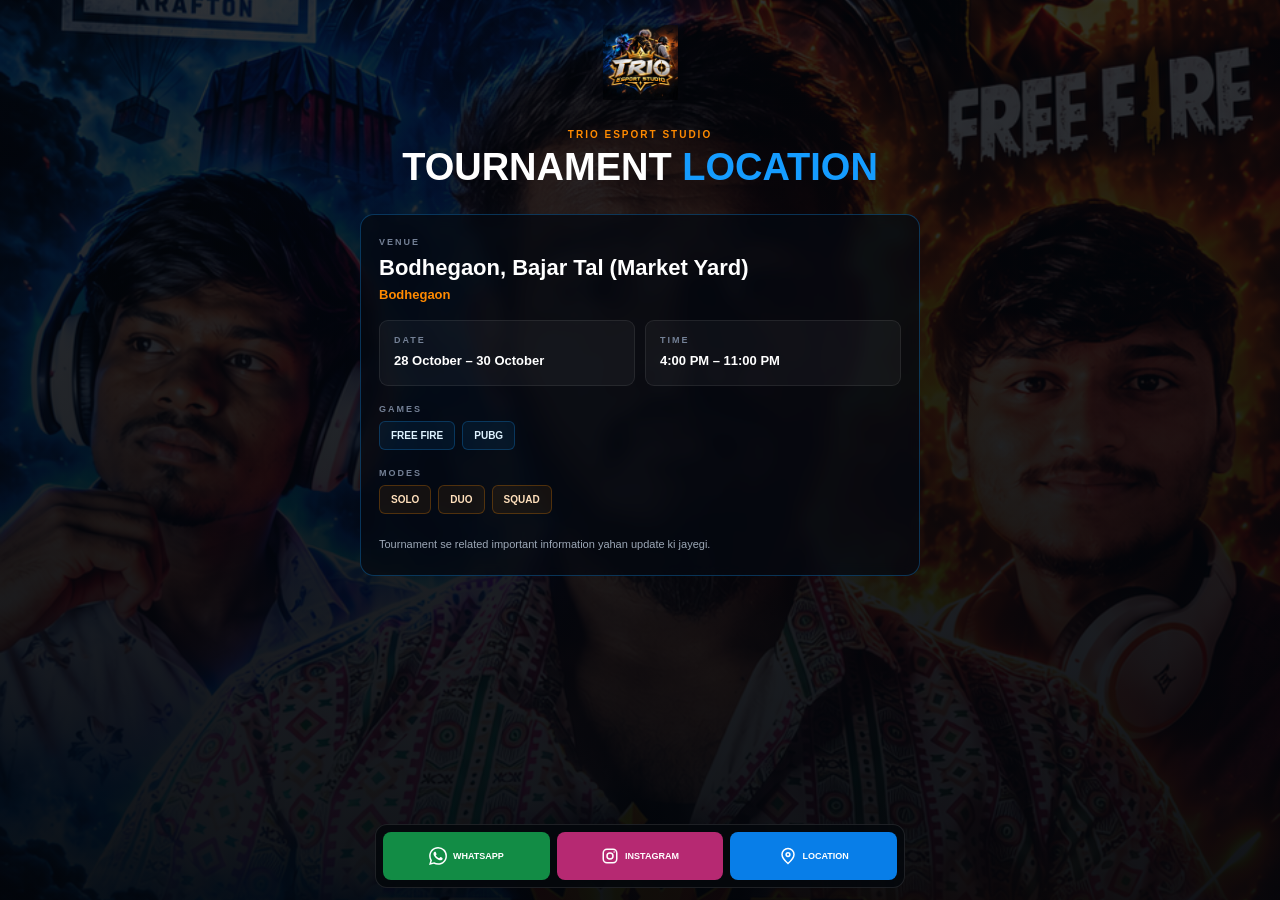
==== location.html @ e25e3cab "Update tournament website UI and location section" ====
<!DOCTYPE html>
<html lang="en">

<head>

  <meta charset="UTF-8">
  <meta name="viewport" content="width=device-width, initial-scale=1.0">

  <title>TRIO ESPORT STUDIO — Tournament Location</title>

  <link rel="icon" type="image/png" href="assets/logo.png">

  <style>

    * {
      box-sizing: border-box;
      margin: 0;
      padding: 0;
    }

    body {
      min-height: 100vh;
      padding: 25px 15px 100px;

      font-family: Arial, sans-serif;
      color: white;

      /* BACKGROUND IMAGE - CHANGE ONLY IF NEEDED */
      background:
        linear-gradient(
          rgba(2, 5, 10, 0.82),
          rgba(2, 5, 10, 0.94)
        ),
        url("assets/hero.png")
        center / cover fixed no-repeat;
    }

    .page {
      width: 100%;
      max-width: 560px;
      margin: auto;
    }


    /* =========================
       LOGO
    ========================= */

    .logo {
      text-align: center;
      margin-bottom: 25px;
    }

    .logo img {
      width: 75px;
      height: 75px;
      object-fit: contain;
    }


    /* =========================
       PAGE TITLE
    ========================= */

    .heading {
      text-align: center;
      margin-bottom: 25px;
    }

    .heading small {
      display: block;

      margin-bottom: 7px;

      color: #ff8a00;

      font-size: 10px;
      font-weight: bold;
      letter-spacing: 2px;
    }

    .heading h1 {
      font-size: 38px;
      line-height: 1.1;
      font-weight: 900;
    }

    .heading h1 span {
      color: #159cff;
    }


    /* =========================
       VENUE BOX
    ========================= */

    .venue-box {
      padding: 22px 18px;

      background: rgba(5, 9, 16, 0.75);

      border: 1px solid rgba(21, 156, 255, 0.3);
      border-radius: 14px;

      backdrop-filter: blur(7px);
    }

    .label {
      margin-bottom: 7px;

      color: #748196;

      font-size: 9px;
      font-weight: bold;
      letter-spacing: 2px;
      text-transform: uppercase;
    }

    .venue {
      font-size: 22px;
      line-height: 1.3;
      font-weight: 900;
    }

    .city {
      margin-top: 5px;

      color: #ff8a00;

      font-size: 13px;
      font-weight: bold;
    }


    /* =========================
       DATE + TIME
    ========================= */

    .details {
      display: grid;
      grid-template-columns: 1fr 1fr;

      gap: 10px;

      margin-top: 18px;
    }

    .detail {
      padding: 14px;

      background: rgba(255, 255, 255, 0.04);

      border: 1px solid rgba(255, 255, 255, 0.08);
      border-radius: 9px;
    }

    .detail-value {
      font-size: 13px;
      font-weight: bold;
      line-height: 1.4;
    }


    /* =========================
       GAMES + MODES
    ========================= */

    .section {
      margin-top: 18px;
    }

    .tags {
      display: flex;
      flex-wrap: wrap;
      gap: 7px;
    }

    .tag {
      padding: 8px 11px;

      color: #dff3ff;

      background: rgba(21, 156, 255, 0.08);

      border: 1px solid rgba(21, 156, 255, 0.25);
      border-radius: 6px;

      font-size: 10px;
      font-weight: bold;
    }

    .tag.orange {
      color: #ffe0bc;

      background: rgba(255, 138, 0, 0.07);

      border-color: rgba(255, 138, 0, 0.25);
    }


    /* =========================
       INSTRUCTION
    ========================= */

    .instruction {
      margin-top: 22px;

      color: #9da8b7;

      font-size: 11px;
      line-height: 1.6;
    }


    /* =========================
       STICKY BOTTOM BUTTONS
    ========================= */

    .bottom-bar {
      position: fixed;

      left: 50%;
      bottom: 12px;

      z-index: 100;

      width: calc(100% - 24px);
      max-width: 530px;

      transform: translateX(-50%);

      display: grid;
      grid-template-columns: 1fr 1fr 1fr;

      gap: 7px;

      padding: 7px;

      background: rgba(5, 8, 13, 0.92);

      border: 1px solid rgba(255, 255, 255, 0.1);
      border-radius: 12px;

      backdrop-filter: blur(12px);
    }

    .bottom-btn {
      min-height: 48px;

      display: flex;

      align-items: center;
      justify-content: center;

      gap: 6px;

      color: white;

      text-decoration: none;

      border-radius: 8px;

      font-size: 9px;
      font-weight: bold;
    }

    .whatsapp {
      background: #128c45;
    }

    .instagram {
      background: #b62972;
    }

    .location {
      background: #087ee8;
    }

    .bottom-btn svg {
      width: 18px;
      height: 18px;
    }


    /* =========================
       MOBILE
    ========================= */

    @media (max-width: 430px) {

      .heading h1 {
        font-size: 30px;
      }

      .venue {
        font-size: 19px;
      }

      .bottom-btn {
        min-height: 46px;
        font-size: 8px;
      }

    }

  </style>

</head>


<body>


  <main class="page">


    <!-- =========================
         LOGO
         CHANGE LOGO HERE IF NEEDED
    ========================== -->

    <div class="logo">

      <img
        src="assets/logo.png"
        alt="TRIO ESPORT STUDIO"
      >

    </div>


    <!-- =========================
         PAGE TITLE
    ========================== -->

    <section class="heading">

      <small>
        TRIO ESPORT STUDIO
      </small>

      <h1>
        TOURNAMENT
        <span>LOCATION</span>
      </h1>

    </section>


    <!-- =========================
         VENUE + DETAILS
    ========================== -->

    <section class="venue-box">


      <!-- EDIT VENUE HERE -->

      <div class="label">
        Venue
      </div>

      <div class="venue">
        Bodhegaon, Bajar Tal (Market Yard)
      </div>


      <!-- EDIT CITY HERE -->

      <div class="city">
        Bodhegaon
      </div>


      <!-- DATE + TIME -->

      <div class="details">


        <!-- EDIT DATE HERE -->

        <div class="detail">

          <div class="label">
            Date
          </div>

          <div class="detail-value">
            28 October – 30 October
          </div>

        </div>


        <!-- EDIT TIME HERE -->

        <div class="detail">

          <div class="label">
            Time
          </div>

          <div class="detail-value">
            4:00 PM – 11:00 PM
          </div>

        </div>


      </div>


      <!-- =========================
           EDIT GAMES HERE
      ========================== -->

      <div class="section">

        <div class="label">
          Games
        </div>

        <div class="tags">

          <span class="tag">
            FREE FIRE
          </span>

          <span class="tag">
            PUBG
          </span>

        </div>

      </div>


      <!-- =========================
           EDIT MODES HERE
      ========================== -->

      <div class="section">

        <div class="label">
          Modes
        </div>

        <div class="tags">

          <span class="tag orange">
            SOLO
          </span>

          <span class="tag orange">
            DUO
          </span>

          <span class="tag orange">
            SQUAD
          </span>

        </div>

      </div>


      <!-- =========================
           EDIT INFORMATION HERE
      ========================== -->

      <p class="instruction">

        Tournament se related important information
        yahan update ki jayegi.

      </p>


    </section>


  </main>


  <!-- =====================================================
       STICKY BOTTOM BUTTONS
  ====================================================== -->

  <nav class="bottom-bar">


    <!-- =========================
         WHATSAPP
         NUMBER IS SET BELOW
    ========================== -->

    <a
      class="bottom-btn whatsapp"
      id="whatsapp"
      href="#"
      target="_blank"
      rel="noopener"
    >

      <!-- WhatsApp Icon -->

      <svg
        viewBox="0 0 24 24"
        fill="currentColor"
      >

        <path d="M20.52 3.48A11.87 11.87 0 0 0 12.08 0C5.52 0 .18 5.34.18 11.9c0 2.1.55 4.15 1.6 5.96L.1 24l6.28-1.65a11.88 11.88 0 0 0 5.7 1.45h.01c6.56 0 11.9-5.34 11.9-11.9 0-3.18-1.24-6.17-3.47-8.42ZM12.09 21.8h-.01a9.88 9.88 0 0 1-5.03-1.38l-.36-.21-3.73.98.99-3.64-.23-.37a9.86 9.86 0 0 1-1.51-5.28c0-5.45 4.44-9.89 9.9-9.89 2.64 0 5.12 1.03 6.98 2.9a9.82 9.82 0 0 1 2.89 7c0 5.45-4.44 9.89-9.89 9.89Zm5.43-7.4c-.3-.15-1.77-.87-2.05-.97-.28-.1-.48-.15-.68.15-.2.3-.77.97-.94 1.17-.17.2-.35.22-.65.07-.3-.15-1.25-.46-2.38-1.46-.88-.78-1.48-1.74-1.65-2.04-.17-.3-.02-.46.13-.61.13-.13.3-.35.45-.52.15-.17.2-.3.3-.5.1-.2.05-.37-.02-.52-.07-.15-.68-1.63-.93-2.23-.24-.58-.49-.5-.68-.51h-.58c-.2 0-.52.07-.8.37-.28.3-1.05 1.03-1.05 2.51s1.08 2.91 1.23 3.11c.15.2 2.12 3.24 5.14 4.54.72.31 1.28.49 1.72.63.72.23 1.38.2 1.9.12.58-.09 1.77-.72 2.02-1.42.25-.7.25-1.3.17-1.42-.07-.12-.27-.2-.57-.35Z"/>

      </svg>

      WHATSAPP

    </a>


    <!-- =========================
         INSTAGRAM
         LINK IS SET BELOW
    ========================== -->

    <a
      class="bottom-btn instagram"
      id="instagram"
      href="#"
      target="_blank"
      rel="noopener"
    >

      <!-- Instagram Icon -->

      <svg
        viewBox="0 0 24 24"
        fill="none"
        stroke="currentColor"
        stroke-width="2"
      >

        <rect
          x="3"
          y="3"
          width="18"
          height="18"
          rx="5"
        />

        <circle
          cx="12"
          cy="12"
          r="4"
        />

        <circle
          cx="17.5"
          cy="6.5"
          r="1"
          fill="currentColor"
          stroke="none"
        />

      </svg>

      INSTAGRAM

    </a>


    <!-- =========================
         LOCATION
         GOOGLE MAPS LINK IS SET BELOW
    ========================== -->

    <a
      class="bottom-btn location"
      id="maps"
      href="#"
      target="_blank"
      rel="noopener"
    >

      <!-- Location Icon -->

      <svg
        viewBox="0 0 24 24"
        fill="none"
        stroke="currentColor"
        stroke-width="2"
      >

        <path
          d="M20 10c0 5-8 12-8 12S4 15 4 10a8 8 0 1 1 16 0Z"
        />

        <circle
          cx="12"
          cy="10"
          r="2.5"
        />

      </svg>

      LOCATION

    </a>


  </nav>


  <!-- =====================================================
       🔥 FUTURE ME SIRF YE DATA UPDATE KARNA
       BAaki code ko touch karne ki zarurat nahi.
  ====================================================== -->

  <script>

    const LOCATION_DATA = {


      /* =========================
         GOOGLE MAPS LINK
         Apna actual Google Maps
         link yaha paste karo.
      ========================== */

      mapsUrl:
        "https://maps.google.com/",


      /* =========================
         WHATSAPP NUMBER
         Country code ke saath.
         Example:
         919876543210
      ========================== */

      contact:
        "0000000000",


      /* =========================
         WHATSAPP MESSAGE
         Yaha message change kar sakte ho.
      ========================== */

      whatsappMessage:
        "Hello TRIO ESPORT STUDIO, mujhe tournament ke regarding information chahiye.",


      /* =========================
         INSTAGRAM LINK
         Apna Instagram profile link yaha.
      ========================== */

      instagramUrl:
        "https://instagram.com/"

    };


    /* =========================
       WHATSAPP BUTTON
       Isko normally touch mat karna.
    ========================== */

    const number =
      LOCATION_DATA.contact.replace(/\D/g, "");

    document.getElementById("whatsapp").href =
      "https://wa.me/" +
      number +
      "?text=" +
      encodeURIComponent(
        LOCATION_DATA.whatsappMessage
      );


    /* =========================
       INSTAGRAM BUTTON
    ========================== */

    document.getElementById("instagram").href =
      LOCATION_DATA.instagramUrl;


    /* =========================
       LOCATION BUTTON
    ========================== */

    document.getElementById("maps").href =
      LOCATION_DATA.mapsUrl;

  </script>


</body>

</html>
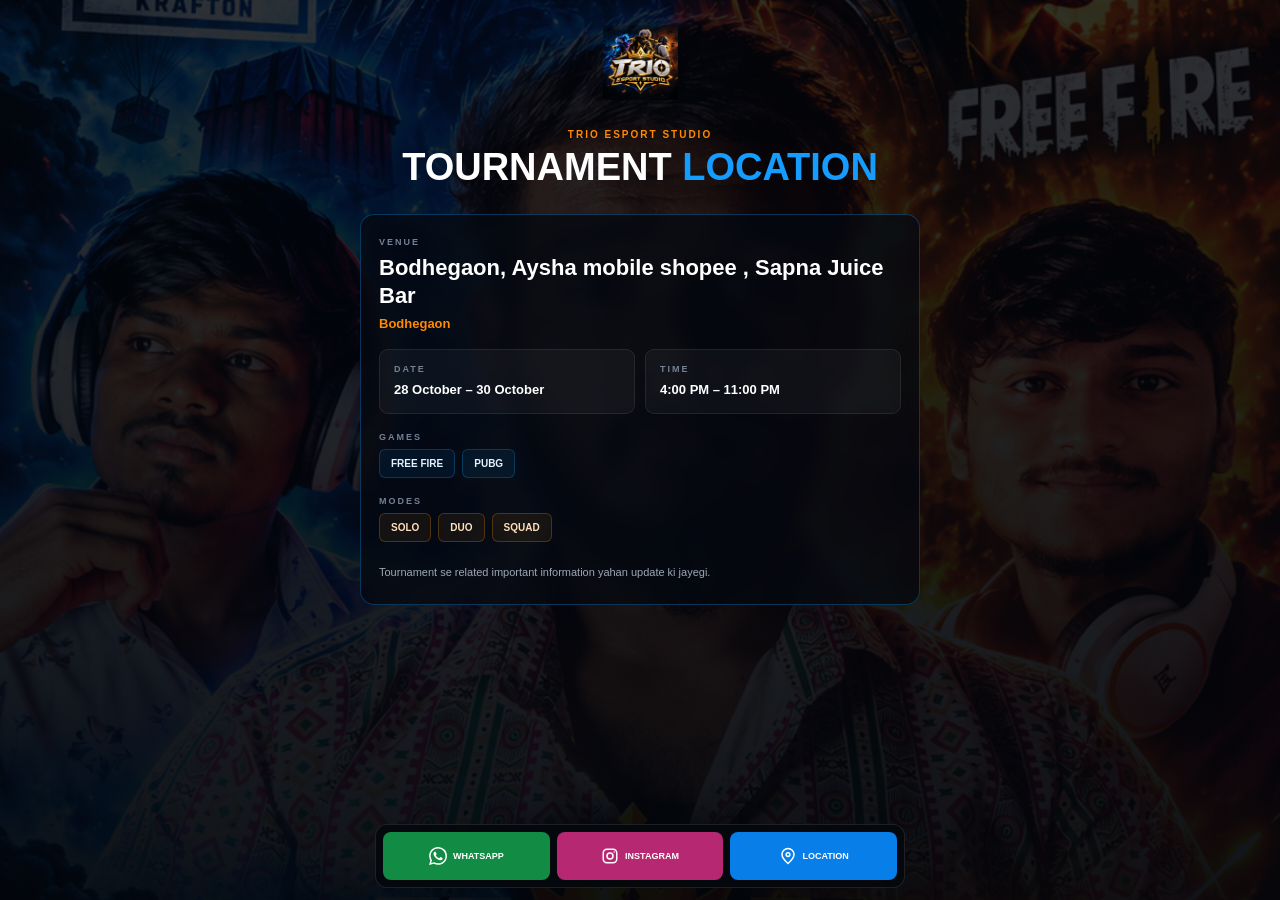
==== commit 84e60f58: "data" ====
--- a/location.html
+++ b/location.html
@@ -361,7 +361,7 @@
       </div>
 
       <div class="venue">
-        Bodhegaon, Bajar Tal (Market Yard)
+        Bodhegaon, Aysha mobile shopee , Sapna Juice Bar
       </div>
 
 
@@ -628,7 +628,7 @@
       ========================== */
 
       mapsUrl:
-        "https://maps.google.com/",
+        "https://maps.app.goo.gl/PT29SgaxirfZEiSt8",
 
 
       /* =========================
@@ -639,7 +639,7 @@
       ========================== */
 
       contact:
-        "0000000000",
+        "919579777738",
 
 
       /* =========================
@@ -648,7 +648,7 @@
       ========================== */
 
       whatsappMessage:
-        "Hello TRIO ESPORT STUDIO, mujhe tournament ke regarding information chahiye.",
+        "Hello TRIO ESPORT STUDIO",
 
 
       /* =========================
@@ -657,7 +657,7 @@
       ========================== */
 
       instagramUrl:
-        "https://instagram.com/"
+        "https://www.instagram.com/trio_esport_studio?utm_source=qr&rpxt=dWEzOWYxZHJrdncx"
 
     };
 
